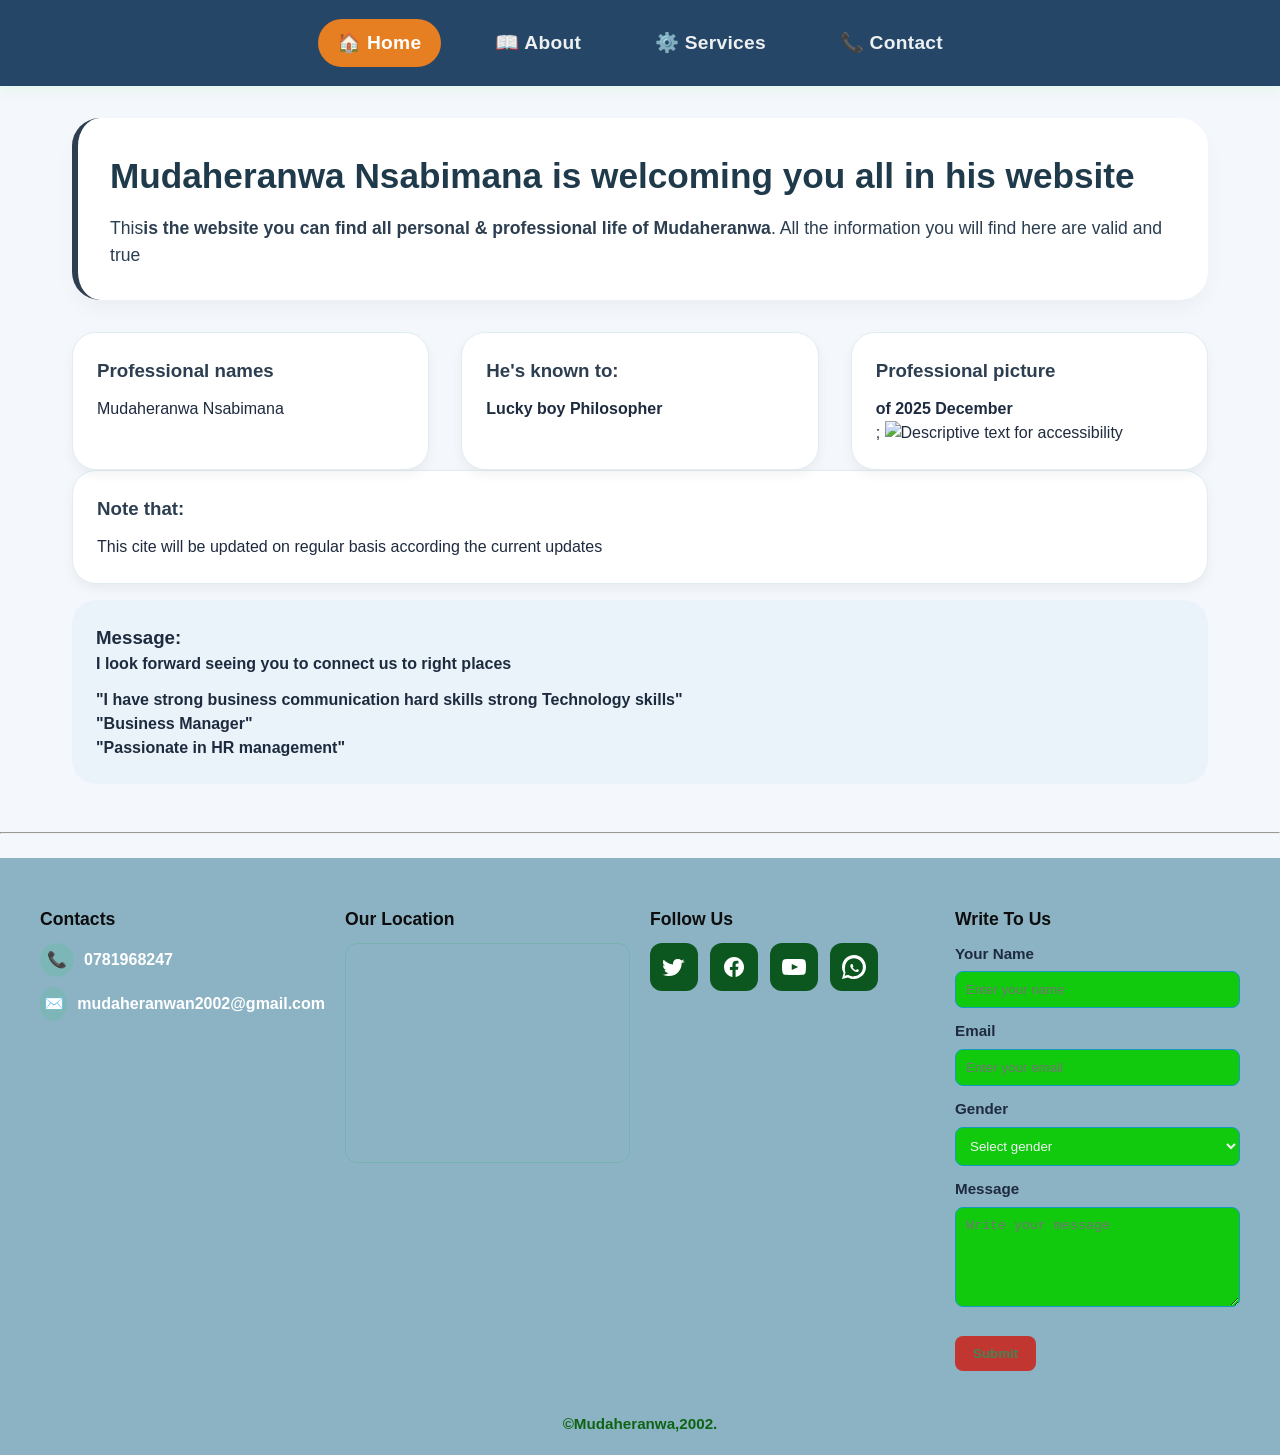
==== index.html @ 5bd502dd "Add files via upload" ====
<!DOCTYPE html>
<html lang="en">
<head>
    <meta charset="UTF-8">
    <meta name="viewport" content="width=device-width, initial-scale=1.0">
    <title>Philosopher2002.com</title>
    <link rel="icon" href="Screenshot 2026-04-29 182032.png" type="image/x-icon">
    
    <link rel="stylesheet" href="mudaheranwan.css">
</head>
<body>

<header class="page-header">

    <ul class="nav-list">
        <li><a href="index.htm" class="active-page">🏠 Home</a></li>
        <li><a href="about.html">📖 About</a></li>
        <li><a href="services.html">⚙️ Services</a></li>
        <li><a href="contact.html">📞 Contact</a></li>
    </ul>
</header>

<main class="container">
   
    <div class="hero">
        <h1>Mudaheranwa Nsabimana is welcoming you all in his website</h1>
        <p>This<strong>is the website you can find all personal & professional life of Mudaheranwa</strong>. All the information you will find here are valid and true</p>
    </div>

    <div class="card-grid">
        <div class="card">
            <h3>Professional names </h3>
            <p>Mudaheranwa Nsabimana</p>
        </div>
        <div class="card">
            <h3>He's known to:</h3>
            <p><strong>Lucky boy Philosopher</strong></p>
        </div>
        <div class="card">
            <h3>Professional picture <h4>of 2025 December</h4>;</h3>
            <img src="pic.png" 
     alt="Descriptive text for accessibility" 
     width="200" 
     height="150"
     title="Tooltip on hover">
    </div>

        </div>
        <div class="card">
            <h3>Note that:</h3>
            <p>This cite will be updated on regular basis according the current updates</p>
        </div>
    </div>

   

    <div style="background: #e9f3f9; padding: 1.5rem; border-radius: 24px; margin-top: 1rem;">
        <h3>Message:</h3>
        <p><strong> I look forward seeing you to connect us to right places</p>
        <p style="margin-top: 0.75rem;"><p>"I have strong business communication hard skills strong Technology skills"</p>   <p>"Business Manager"</p>  <p>"Passionate in HR management"</p>
    </p>
    </div>
</main>
 <hr />


  <div class="footer-bottom"></div>
 
<footer class="site-footer">
        <div class="footer-sections">
            <div class="footer-block">
                <h2>Contacts</h2>
                <div class="footer-item">
                    <span class="icon">📞</span>
                    <a href="tel:0781968247">0781968247</a>
                </div>
                <div class="footer-item">
                    <span class="icon">✉️</span>
                    <a href="https://myaccount.google.com/?hl=en&utm_source=OGB&utm_medium=act&gar=WzJd">mudaheranwan2002@gmail.com</a>
                </div>
            </div>

            <div class="footer-block">
                <h2>Our Location</h2>
                <div class="map-wrapper">
                    <iframe src="https://maps.google.com/maps?q=Kiziba%20Refugee%20Camp%2C%20Karongi%20District&t=&z=14&ie=UTF8&iwloc=&output=embed" title="Kiziba Refugee Camp Map"></iframe>
                </div>
            </div>

            <div class="footer-block">
                <h2>Follow Us</h2>
                <div class="social-icons">
                    <a href="https://www.linkedin.com/in/mudaheranwa-nsabimana-331b16403/" class="social-icon" aria-label="Twitter"> 
                        <svg viewBox="0 0 24 24" aria-hidden="true">
                            <path d="M22.46 6c-.77.35-1.5.59-2.28.69.82-.5 1.45-1.3 1.75-2.24-.77.45-1.63.78-2.54.95A4.48 4.48 0 0015.5 4c-2.5 0-4.5 2.04-4.5 4.56 0 .36.04.71.12 1.05C7.69 9.38 4.07 7.6 1.64 4.87c-.4.68-.63 1.45-.63 2.28 0 1.57.8 2.96 2.02 3.77-.74 0-1.44-.22-2.05-.56v.06c0 2.2 1.53 4.04 3.56 4.45-.37.1-.76.15-1.16.15-.28 0-.56-.02-.83-.08.56 1.77 2.17 3.05 4.08 3.09A9 9 0 010 19.54 12.74 12.74 0 006.88 21c8.25 0 12.77-6.76 12.77-12.62 0-.19 0-.37-.01-.56A9.06 9.06 0 0024 6.5a8.82 8.82 0 01-2.54.7z" />
                        </svg>
                        
                    </a>
                    <a href="https://web.facebook.com/lucky.bou.571157" class="social-icon" aria-label="Facebook">
                        <svg viewBox="0 0 24 24" aria-hidden="true">
                            <path d="M22 12.07C22 6.49 17.52 2 12 2S2 6.49 2 12.07c0 5 3.66 9.14 8.44 9.93v-7.03H7.9v-2.9h2.54V9.62c0-2.5 1.5-3.88 3.8-3.88 1.1 0 2.24.2 2.24.2v2.46h-1.26c-1.24 0-1.62.77-1.62 1.56v1.88h2.77l-.44 2.9h-2.33V22c4.78-.8 8.44-4.93 8.44-9.93z" />
                        </svg>
                    </a>
                    <a href="https://www.youtube.com/channel/UCD6OWW9Ol1NlGUGzyv41yBQ" class="social-icon" aria-label="YouTube">
                        <svg viewBox="0 0 24 24" aria-hidden="true">
                            <path d="M23.5 6.2a2.8 2.8 0 00-1.96-2C19.56 4 12 4 12 4s-7.56 0-9.53.2A2.8 2.8 0 00.5 6.2 29.18 29.18 0 000 12a29.18 29.18 0 00.5 5.8 2.8 2.8 0 001.96 2C4.44 20 12 20 12 20s7.56 0 9.53-.2a2.8 2.8 0 001.96-2A29.18 29.18 0 0024 12a29.18 29.18 0 00-.5-5.8zM9.75 15.02V8.98l6.5 3.02-6.5 3.02z" />
                        </svg>
                    </a>
                    <a href="https://web.whatsapp.com/" class="social-icon" aria-label="WhatsApp">
                        <svg viewBox="0 0 24 24" aria-hidden="true">
                            <path d="M20.52 3.48A11.87 11.87 0 0012 0C5.37 0 0 5.4 0 12.09a11.79 11.79 0 001.62 6L0 24l5.99-1.56A11.84 11.84 0 0012 24c6.63 0 12-5.4 12-11.91 0-3.18-1.24-6.17-3.48-8.61zM12 21.54c-1.92 0-3.8-.52-5.44-1.5l-.39-.22-3.55.92.95-3.46-.25-.36A8.82 8.82 0 013.12 12.1c0-4.89 3.97-8.86 8.88-8.86 2.37 0 4.59.92 6.26 2.59a8.78 8.78 0 012.6 6.26c.02 4.89-3.96 8.86-8.87 8.86zm4.81-6.66c-.21-.1-1.24-.62-1.44-.69s-.37-.1-.53.1c-.16.21-.6.69-.73.83-.13.14-.26.15-.48.05-.21-.1-.89-.33-1.7-1.05-.63-.56-1.05-1.25-1.17-1.46-.13-.21-.01-.32.09-.42.09-.09.21-.24.31-.36.1-.12.13-.21.19-.35.06-.14.03-.26-.01-.36-.05-.1-.53-1.28-.73-1.75-.19-.45-.38-.39-.53-.4-.14-.01-.3-.01-.46-.01s-.36.05-.55.26c-.19.21-.73.71-.73 1.74s.75 2.02.86 2.16c.1.14 1.48 2.3 3.59 3.22.5.22.89.35 1.2.45.5.16.95.14 1.31.09.4-.05 1.24-.51 1.42-1.01.18-.5.18-.93.13-1.02-.04-.09-.17-.15-.38-.25z" />
                        </svg>
                    </a>
                </div>
            </div>

            <div class="footer-block">
                <h2>Write To Us</h2>
                <form class="footer-form">
                    <label>
                        <strong>Your Name</strong>
                        <input type="text" placeholder="Enter your name">
                    </label>
                    <label>
                        <strong>Email</strong>
                        <input type="email" placeholder="Enter your email">
                    </label>
                    <label>
                        <strong>Gender</strong>
                        <select>
                            <option value="">Select gender</option>
                            <option>Female</option>
                            <option>Male</option>
                              
                        </select>
                    </label>
                    <label>
                        <strong>Message</strong>
                        <textarea placeholder="Write your message"></textarea>
                    </label>
                    <button type="submit"><strong>Submit</strong></button>
                </form>
            </div>
        </div>

        <div class="footer-bottom">&copy;<strong>Mudaheranwa,2002.</strong></div>
    </footer>
</body>
</html>
---- mudaheranwan.css ----
/* mudaheranwan.css - External stylesheet */

* {
    margin: 0;
    padding: 0;
    box-sizing: border-box;
}

body {
    font-family: 'Segoe UI', Roboto, 'Helvetica Neue', sans-serif;
    background-color: #f4f7fc;
    color: #1e2a3e;
    line-height: 1.5;
    min-height: 100vh;
    display: flex;
    flex-direction: column;
}

.container {
    max-width: 1200px;
    margin: 0 auto;
    padding: 2rem 2rem 3rem;
    flex: 1;
}

.page-header {
    background-color: #254667;
    padding: 1.2rem 2rem;
    box-shadow: 0 4px 12px rgba(51, 222, 36, 0.08);
}

.nav-list {
    display: flex;
    justify-content: center;
    align-items: center;
    list-style: none;
    gap: 2.2rem;
    flex-wrap: wrap;
}

.nav-list li a {
    display: inline-block;
    text-decoration: none;
    font-weight: 600;
    font-size: 1.2rem;
    padding: 0.6rem 1.2rem;
    border-radius: 32px;
    transition: all 0.25s ease-in-out;
    background-color: transparent;
    color: #ecf0f1;
    letter-spacing: 0.3px;
}

.nav-list li a:hover {
    background-color: #f39c12;
    color: #0b5ce9;
    transform: translateY(-2px);
    box-shadow: 0 4px 10px rgba(0, 0, 0, 0.15);
}

.nav-list li a.active-page {
    background-color: #e67e22;
    color: white;
    pointer-events: none;
}

.hero {
    background: white;
    padding: 2rem 2rem;
    border-radius: 28px;
    box-shadow: 0 10px 25px -5px rgba(0, 0, 0, 0.05);
    margin-bottom: 2rem;
    border-left: 6px solid #2c3e50;
}

.hero h1 {
    font-size: 2.2rem;
    margin-bottom: 0.75rem;
    color: #1f3a4b;
}

.hero p {
    font-size: 1.1rem;
    color: #2c3e50;
}

.card-grid {
    display: flex;
    gap: 2rem;
    flex-wrap: wrap;
    margin-top: 1.2rem;
}

.card {
    background: white;
    padding: 1.5rem;
    border-radius: 24px;
    flex: 1;
    min-width: 200px;
    box-shadow: 0 5px 12px rgba(0,0,0,0.05);
    transition: 0.2s;
    border: 1px solid #e2edf2;
}

.card h3 {
    margin-bottom: 0.75rem;
    color: #2c3e50;
}


.site-footer {
    background: #8cb3c4;
    padding: 30px 20px 20px;
}

.footer-sections {
    display: flex;
    flex-wrap: wrap;
    gap: 20px;
    justify-content: space-between;
    max-width: 1200px;
    margin: 0 auto;
}

.footer-block {
    flex: 1 1 240px;
    min-width: 220px;
    background: transparent;
    padding: 18px 0;
    border-radius: 0;
}

.footer-block h2 {
    margin-top: 0;
    margin-bottom: 10px;
    font-size: 1.1rem;
    border-bottom: none;
    padding-bottom: 0;
    color: #0d0d0e;
}

.footer-item {
    display: flex;
    align-items: center;
    gap: 10px;
    margin-bottom: 10px;
}

.icon {
    display: inline-flex;
    align-items: center;
    justify-content: center;
    width: 34px;
    height: 34px;
    border-radius: 50%;
    background: rgba(23, 202, 89, 0.12);
}

a {
    color: #ffffff;
    text-decoration: none;
}

a:hover {
    text-decoration: none;
}

.map-wrapper {
    width: 100%;
    height: 220px;
    border-radius: 12px;
    overflow: hidden;
    border: 1px solid rgba(6, 172, 70, 0.15);
}

.map-wrapper iframe {
    width: 100%;
    height: 100%;
    border: 0;
}

.social-icons {
    display: flex;
    flex-wrap: wrap;
    gap: 12px;
}

.social-icon {
    display: inline-flex;
    align-items: center;
    justify-content: center;
    width: 48px;
    height: 48px;
    border-radius: 12px;
    background: #0c571f;
    transition: background 0.2s ease;
}

.social-icon:hover {
    background: #6ef772;
}

.social-icon svg {
    width: 24px;
    height: 24px;
    fill: #ffffff;
}

.footer-form label {
    display: block;
    margin-bottom: 12px;
    font-size: 0.95rem;
}

.footer-form input,
.footer-form select,
.footer-form textarea {
    width: 100%;
    padding: 10px;
    margin-top: 6px;
    border: 1px solid #149bc1;
    border-radius: 8px;
    background: #11ca0e;
    color: #f1f3f4;
}

.footer-form textarea {
    min-height: 100px;
    resize: vertical;
}

.footer-form button {
    margin-top: 10px;
    padding: 10px 18px;
    border: none;
    border-radius: 8px;
    background: #c23631;
    color: #458455;
    cursor: pointer;
}

.footer-form button:hover {
    background: #1e90ff;
}

.footer-bottom {
    margin-top: 24px;
    text-align: center;
    font-size: 0.95rem;
    color: #0e6313;
}

@media (max-width: 840px) {
    .footer-sections {
        flex-direction: column;
    }
}
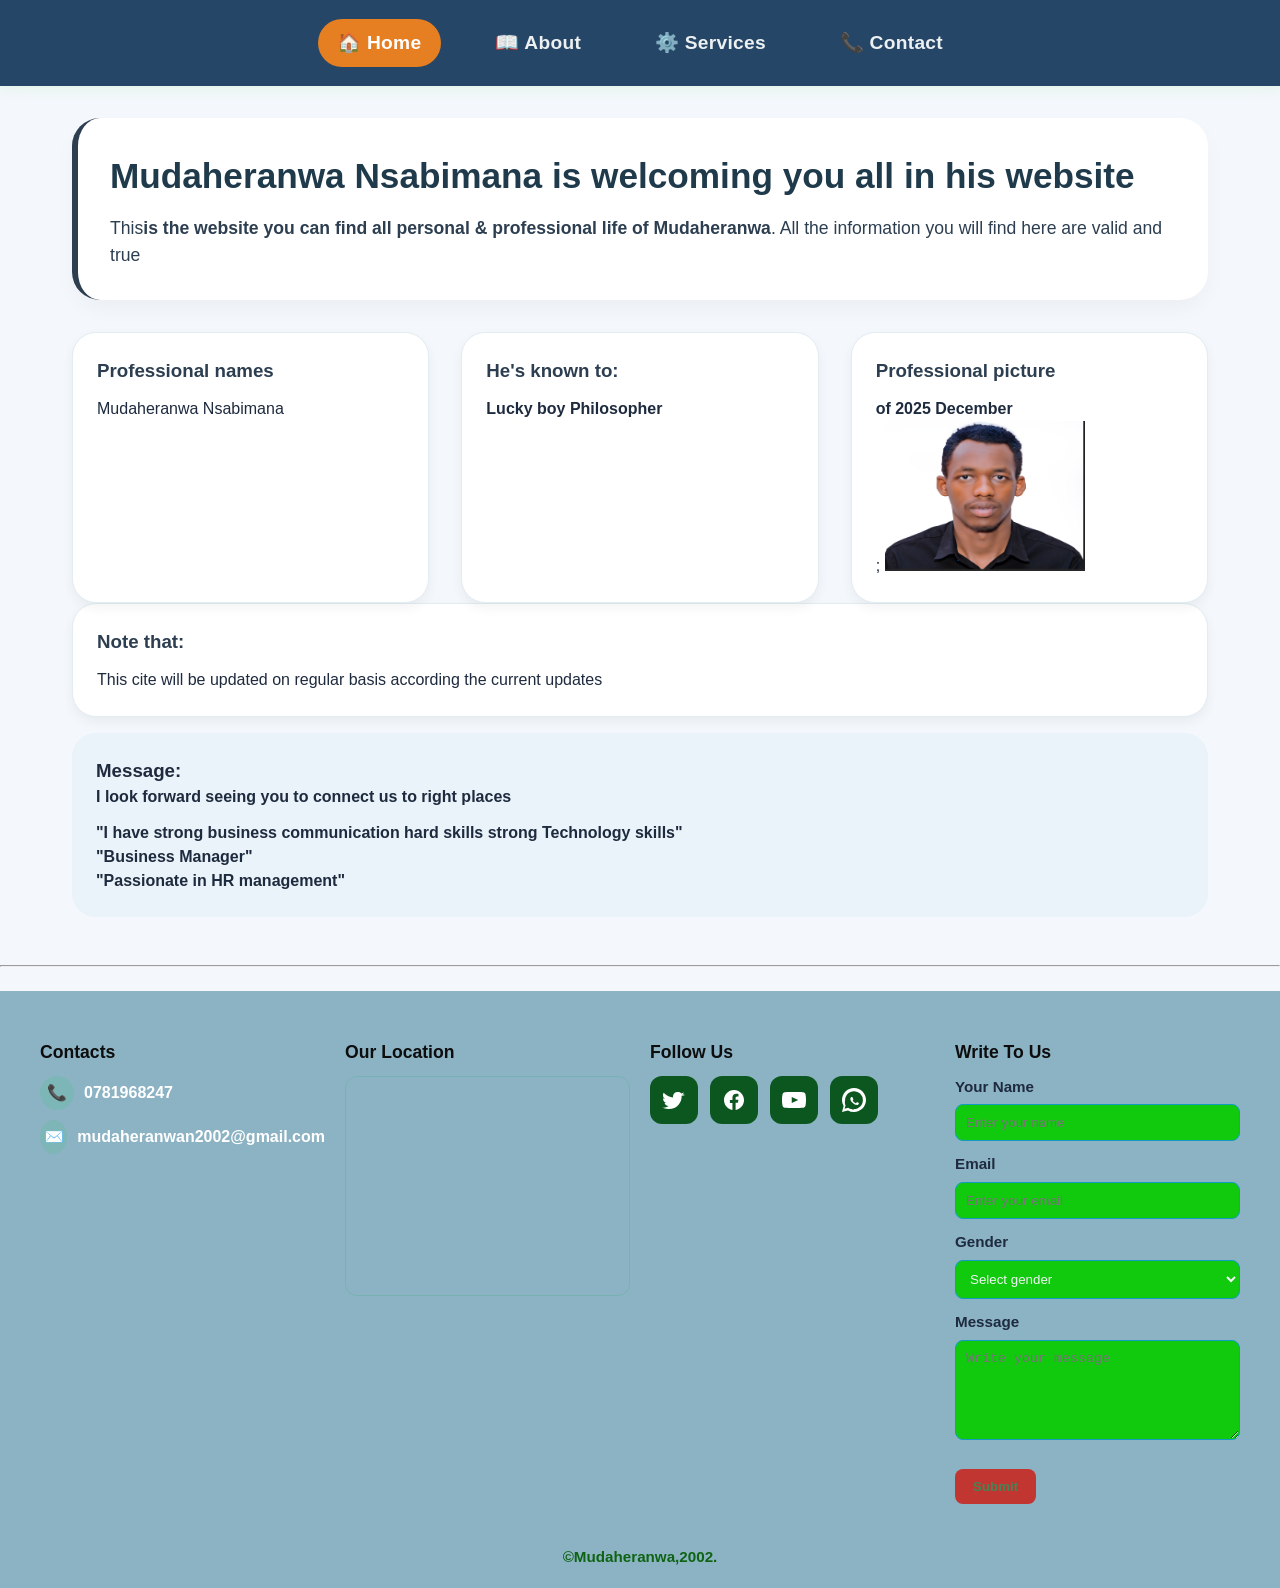
==== commit fd368eac: "Update index.html" ====
--- a/index.html
+++ b/index.html
@@ -14,7 +14,7 @@
 
     <ul class="nav-list">
         <li><a href="index.htm" class="active-page">🏠 Home</a></li>
-        <li><a href="about.html">📖 About</a></li>
+        <li><a href="About.html">📖 About</a></li>
         <li><a href="services.html">⚙️ Services</a></li>
         <li><a href="contact.html">📞 Contact</a></li>
     </ul>
